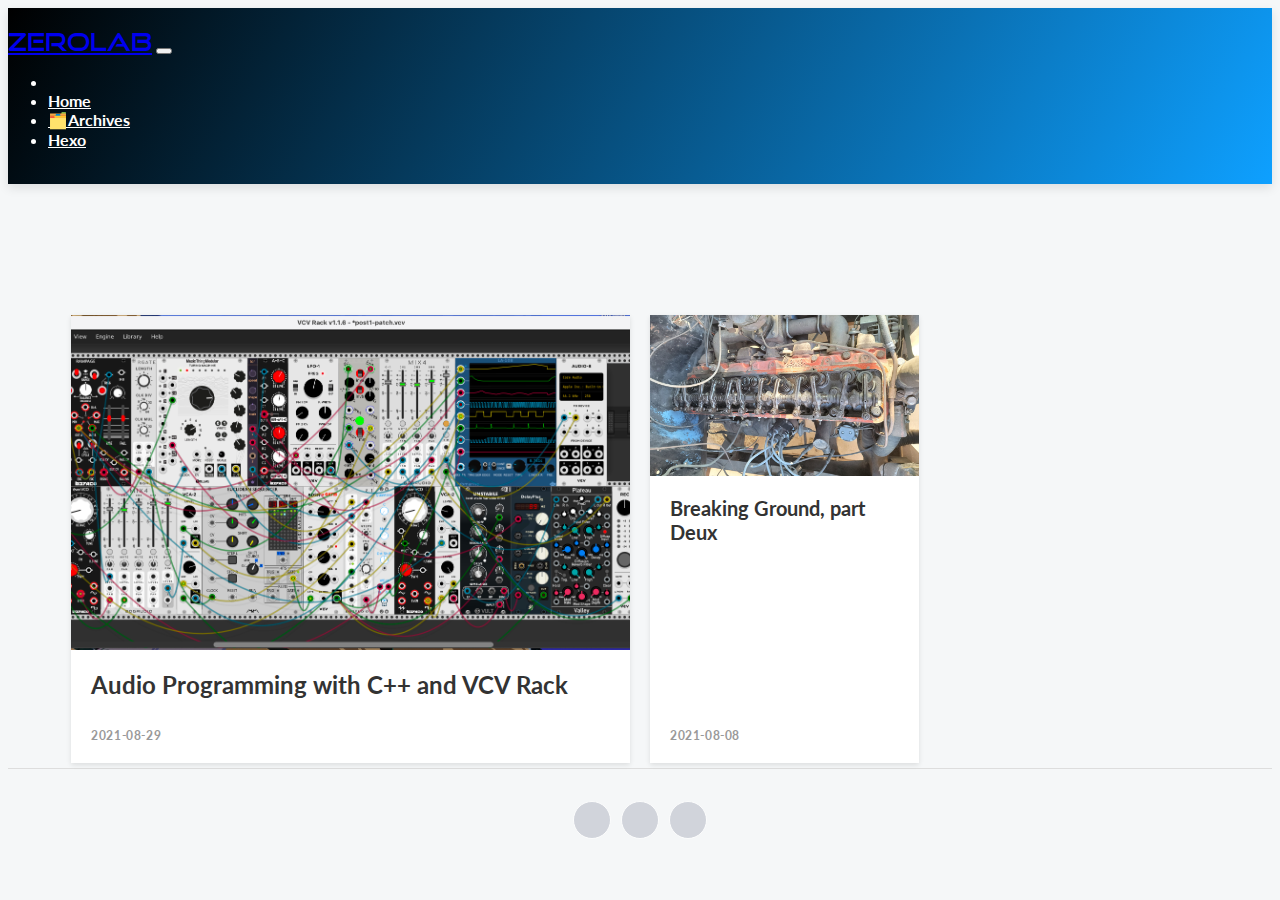
==== index.html @ dcae09c2 "commit from hexo" ====
<html>
<!-- Head tag -->
<head>
  <meta charset="UTF-8">

  
  <title>
    ZeroLab -
    
  </title>
  


  <meta name="description" content="">
  <meta name="author" content="Daniel Billotte">
  <meta property="og:title" content="ZeroLab" />
  <meta property="og:description" content="" />
  <meta property='og:site_name' content='ZeroLab' />
  <meta property="og:image" content="http://dgbillotte.com/img/default.jpg" />
  <!-- <meta name="twitter:card" content="summary" /> -->
  <!-- <meta name="twitter:description" content="" /> -->
  <!-- <meta name="twitter:title" content="ZeroLab" /> -->

  <!-- <meta name="twitter:image" content="http://dgbillotte.com/img/default.jpg" /> -->

  <script src="https://www.amcharts.com/lib/4/core.js"></script>
  <script src="https://www.amcharts.com/lib/4/charts.js"></script>
  <script src="https://www.amcharts.com/lib/4/themes/animated.js"></script>

  <link rel="stylesheet" href="https://stackpath.bootstrapcdn.com/bootstrap/4.1.3/css/bootstrap.min.css" integrity="sha384-MCw98/SFnGE8fJT3GXwEOngsV7Zt27NXFoaoApmYm81iuXoPkFOJwJ8ERdknLPMO"
    crossorigin="anonymous">
  <link rel="stylesheet" href="https://use.fontawesome.com/releases/v5.4.1/css/all.css" integrity="sha384-5sAR7xN1Nv6T6+dT2mhtzEpVJvfS3NScPQTrOxhwjIuvcA67KV2R5Jz6kr4abQsz"
    crossorigin="anonymous">
  
<link rel="stylesheet" href="/css/style.css">

  
<link rel="stylesheet" href="/css/style-zl.css">


<meta name="generator" content="Hexo 5.4.0"></head>

<body>
    <!-- Menu -->
    <nav id="navbar" class="navbar fixed-top navbar-expand-lg navbar-dark page-navbar gradient">
  <div class="container">
    <a class="navbar-brand logo" href="http://dgbillotte.com">
      ZeroLab</a>
    <button class="navbar-toggler" type="button" data-toggle="collapse" data-target="#navbarNav" aria-controls="navbarNav"
      aria-expanded="false" aria-label="Toggle navigation">
      <span class="navbar-toggler-icon"></span>
    </button>
    <div class="collapse navbar-collapse" id="navbarNav">
      <ul class="navbar-nav mx-auto">
        <li class="nav-item item">
          
        <li class="nav-item item">
          <a class="nav-link" href="/">
            Home</a>
        </li>
        
        <li class="nav-item item">
          <a class="nav-link" href="/archives">
            🗂️Archives</a>
        </li>
        
        <li class="nav-item item">
          <a class="nav-link" target="_blank" rel="noopener" href="https://hexo.io/">
            Hexo</a>
        </li>
        
        </li>
      </ul>
    </div>
  </div>
</nav>

    <main class="page main-page">
        <div class="band">
    
    

<div class="item-1">
  <a href="/2021/08/29/Audio-Programming-with-C-and-VCV-Rack/" class="post">
    <div class="thumb" style="background-image: url(/2021/08/29/Audio-Programming-with-C-and-VCV-Rack/post2-patch.jpg);"></div>
    <article>
      <h1>
        Audio Programming with C++ and VCV Rack
      </h1>
      
      <span>
        2021-08-29</span>
    </article>
  </a>
</div>
    
    

<div class="item-2">
  <a href="/2021/08/08/Breaking-Ground/" class="post">
    <div class="thumb" style="background-image: url(/2021/08/08/Breaking-Ground/235-no-valve-cover.jpg);"></div>
    <article>
      <h1>
        Breaking Ground, part Deux
      </h1>
      
      <p>
        
      </p>
      
      <span>
        2021-08-08</span>
    </article>
  </a>
</div>
    
</div>


    </main>
    <!-- Footer -->
    <footer class="page-footer">
  <div class="container">
    <div class="social-icons">
      
      <a href="https://hexo.io/" title="Hexo.io" target="_blank" rel="noopener" class="fas fa-home"></a>
      
      <a href="https://twitter.com/hexojs" title="@hexojs" target="_blank" rel="noopener" class="fab fa-twitter"></a>
      
      <a href="https://github.com/RandomAdversary/Gradient/issues" title="Report issue" target="_blank" rel="noopener" class="fas fa-bug"></a>
      
    </div>
  </div>
</footer>
    <!-- After footer scripts -->
    <script src="https://code.jquery.com/jquery-3.3.1.min.js" integrity="sha256-FgpCb/KJQlLNfOu91ta32o/NMZxltwRo8QtmkMRdAu8="
    crossorigin="anonymous"></script>
<script src="https://cdnjs.cloudflare.com/ajax/libs/popper.js/1.14.3/umd/popper.min.js" integrity="sha384-ZMP7rVo3mIykV+2+9J3UJ46jBk0WLaUAdn689aCwoqbBJiSnjAK/l8WvCWPIPm49"
    crossorigin="anonymous"></script>
<script src="https://stackpath.bootstrapcdn.com/bootstrap/4.1.3/js/bootstrap.min.js" integrity="sha384-ChfqqxuZUCnJSK3+MXmPNIyE6ZbWh2IMqE241rYiqJxyMiZ6OW/JmZQ5stwEULTy"
    crossorigin="anonymous"></script>
</body>

</html>
---- css/style.css ----
@import url('https://fonts.googleapis.com/css?family=Lato:300,400');

@font-face {
    font-family: GoodTimes;
    src: url('../font/Typodermic - GoodTimesRg-Regular.ttf') format('truetype'), url('../font/Typodermic - GoodTimesRg-Regular.otf') format('opentype');
}

body {
    font-family: 'Lato', sans-serif;
    background: #f5f7f8;
    cursor: url('../img/cursor.png'), auto;
}

a {
    cursor: url('../img/cursor_hand.png'), auto !important;
}

.logo {
    font-family: GoodTimes, Lato, sans-serif;
    text-transform: uppercase;
}
.page-navbar.navbar {
    box-shadow: 0 4px 10px rgba(0, 0, 0, 0.1);
}

.page-navbar .navbar-nav .nav-item a {
    font-weight: bold;
    /*  font-weight: bold; */
}

.nav-link:hover {
    opacity: 1;
    color: #313133;
    background-color: #313133;
}

.page-navbar.navbar-dark .navbar-nav .nav-link {
    color: #fff;
}

.page-navbar .logo {
    font-size: 1.5rem;
}

.page-navbar.fixed-top + .page {
    padding-top: 62px;
}

.gradient {
    /* background: linear-gradient(120deg, #7f70f5, #0ea0ff); */
    background: linear-gradient(120deg, #000000, #0ea0ff);
    color: #fff !important;
}

.page-footer {
    padding-top: 12px;
    border-top: 1px solid #ddd;
    text-align: center;
    padding-bottom: 20px;
    margin-top: 10px;
}

.page-footer a {
    display: inline-block;
    margin: 0px 5px;
    color: #282b2d;
    font-size: 18px;
}

.page-footer .links {
    display: inline-block;
}

.page-footer .social-icons {
    margin-top: 20px;
    margin-bottom: 16px;
}

.page-footer .social-icons a {
    font-size: 18px;
    margin: 0 3px;
    color: #ffffff;
    border: 1px solid;
    opacity: 0.75;
    border-radius: 50%;
    width: 36px;
    display: inline-block;
    height: 36px;
    text-align: center;
    background-color: #c5c9d2;
    line-height: 34px;
}

.page-footer .social-icons a:hover {
    opacity: 1;
    text-decoration: none !important;
}

@media (min-width: 576px) {
    .navbar {
        padding-top: 1.2rem;
        padding-bottom: 1.2rem;
    }
}

.band {
    width: 90%;
    max-width: 1240px;
    margin: 0 auto;
    display: grid;
    grid-template-columns: 1fr;
    grid-template-rows: auto;
    grid-gap: 20px;
    padding-top: 5%;
}

.title + .band {
    padding-top: 0%;
}

@media (min-width: 30em) {
    .band {
        grid-template-columns: 1fr 1fr;
    }
}
@media (min-width: 60em) {
    .band {
        grid-template-columns: repeat(4, 1fr);
    }
}

.post {
    background: white;
    text-decoration: none !important;
    color: #444 !important;
    box-shadow: 0 2px 5px rgba(0, 0, 0, 0.1);
    display: flex;
    flex-direction: column;
    min-height: 100%;
    position: relative;
    top: 0;
    transition: all 0.1s ease-in;
    margin-top: 5px;
}
.post:hover {
    top: -2px;
    box-shadow: 0 4px 5px rgba(0, 0, 0, 0.2);
}
.post article {
    padding: 20px;
    flex: 1;
    display: flex;
    flex-direction: column;
    justify-content: space-between;
}
.post h1 {
    font-size: 20px;
    margin: 0;
    color: #333;
}
.post p {
    flex: 1;
    line-height: 1.4;
    margin-top: 5px;
}
.post span {
    font-size: 12px;
    font-weight: bold;
    color: #999;
    text-transform: uppercase;
    letter-spacing: 0.05em;
    margin: 2em 0 0 0;
}
.post .thumb {
    padding-bottom: 60%;
    background-size: cover;
    background-position: center center;
}

@media (min-width: 60em) {
    .item-1 {
        grid-column: 1 / span 2;
    }
    .item-1 h1 {
        font-size: 24px;
    }
}

.paginationbtn {
    text-align: center;
    margin-top: 5px;
    margin-bottom: 5px;
    margin-left: 5px;
    margin-right: 5px;
}

.paginationbtn:hover {
    opacity: 0.85;
}

.blogPost {
    margin-top: 5% !important;
}

.meta {
    color: #6c757d;
    opacity: 0.8;
}

.meta a {
    padding-left: 5px;
    text-decoration: none;
    color: #6c757d;
}

.title {
    margin-top: 3% !important;
    margin-left: 5%;
}

blockquote {
    border-left: 5px solid #2e64e6;
}

blockquote > * {
    margin-left: 10px;
}

img {
    max-width: 100%;
}

.toc {
    margin-left: -50%;
}

.toc > * {
    list-style-type: ' ';
}
.toc > * > * {
    list-style-type: ' ';
}
---- css/style-zl.css ----
.h3, h3 {
    font-size: 1.75rem;
    margin-top: 2rem;
}

.h4, h4 {
    font-size: 1.5rem;
    margin-top: 1.5rem;
}

/* .bash.highlight {
    background-color: gray;
}

.bash.highlight span.line {
    color: white;
} */

pre.line-numbers {
    padding: 1em 0.25em;
    background-color: #404040;
}

pre.line-numbers code {
    color: whitesmoke;
}

pre.line-numbers span.comment {
    color: rgb(138, 240, 138);
}
pre.line-numbers span.function {
    color: rgb(224, 125, 224);
}
pre.line-numbers span.operator {
    color: rgb(255, 255, 255);
}
pre.line-numbers span.builtin {
    color: rgb(224, 125, 224);
}
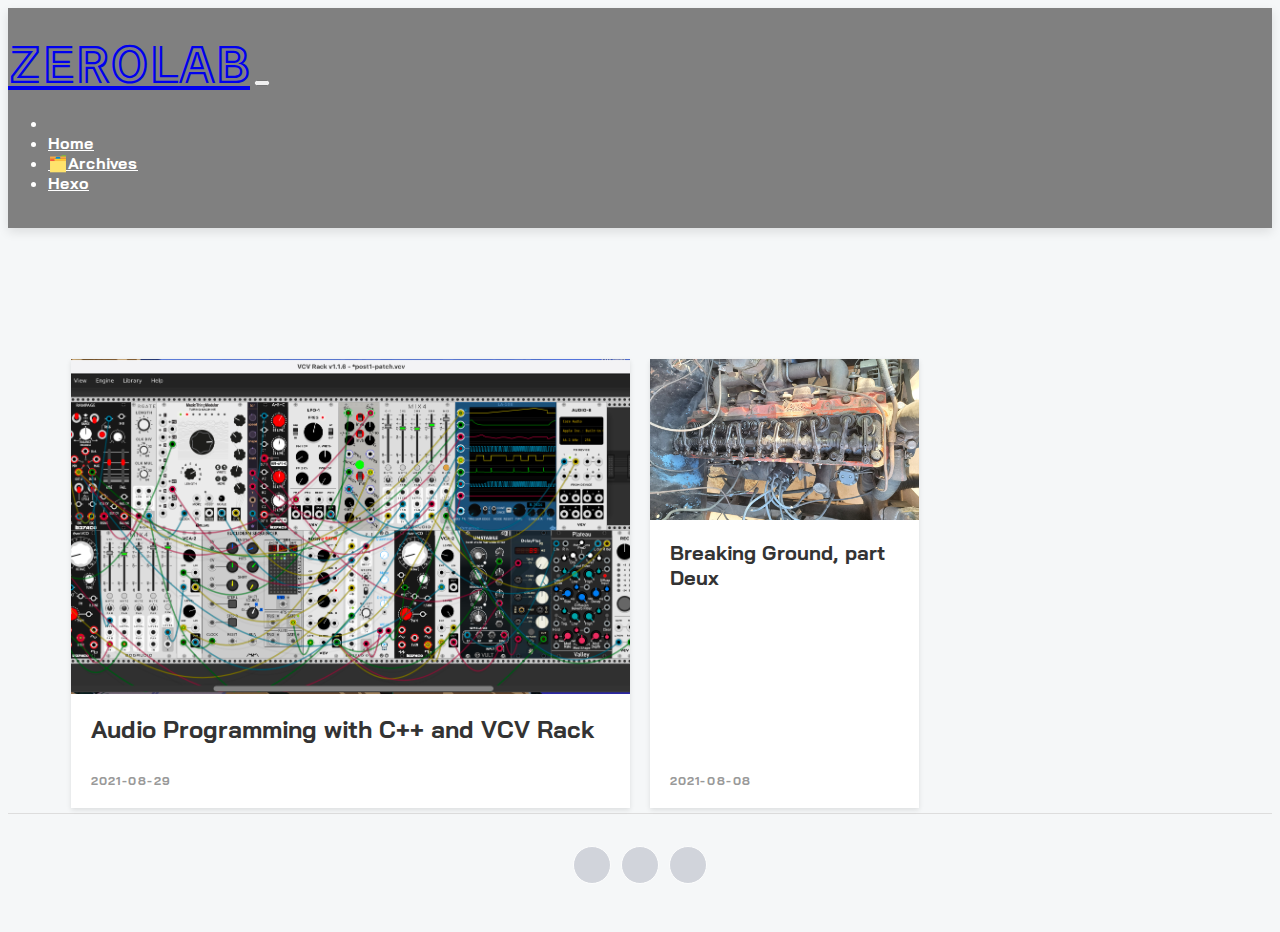
==== commit 1fea1b9b: "commit from hexo" ====
--- a/index.html
+++ b/index.html
@@ -1,4 +1,5 @@
-<html>
+<!doctype html>
+<html lang="en">
 <!-- Head tag -->
 <head>
   <meta charset="UTF-8">
@@ -10,7 +11,8 @@
   </title>
   
 
-
+  <!-- <meta name="viewport" content="width=device-width, initial-scale=1, shrink-to-fit=no"> -->
+  <meta name="viewport" content="width=device-width, initial-scale=1">
   <meta name="description" content="">
   <meta name="author" content="Daniel Billotte">
   <meta property="og:title" content="ZeroLab" />
@@ -31,6 +33,10 @@
     crossorigin="anonymous">
   <link rel="stylesheet" href="https://use.fontawesome.com/releases/v5.4.1/css/all.css" integrity="sha384-5sAR7xN1Nv6T6+dT2mhtzEpVJvfS3NScPQTrOxhwjIuvcA67KV2R5Jz6kr4abQsz"
     crossorigin="anonymous">
+    <link rel="preconnect" href="https://fonts.googleapis.com">
+<link rel="preconnect" href="https://fonts.gstatic.com" crossorigin>
+<!-- <link href="https://fonts.googleapis.com/css2?family=Bai+Jamjuree:wght@200;300;400;500&family=Gayathri:wght@100;400;700&family=Major+Mono+Display&family=Train+One&display=swap" rel="stylesheet"> -->
+<!-- <link href="https://fonts.googleapis.com/css2?family=Bai+Jamjuree:wght@200;300;400;500&family=Gayathri:wght@100;400;700&family=Major+Mono+Display&family=Train+One&display=swap" rel="stylesheet"> -->
   
 <link rel="stylesheet" href="/css/style.css">
 
--- a/css/style.css
+++ b/css/style.css
@@ -1,12 +1,17 @@
 @import url('https://fonts.googleapis.com/css?family=Lato:300,400');
 
-@font-face {
+
+@import url('https://fonts.googleapis.com/css2?family=Barrio&family=Major+Mono+Display&family=Train+One&family=Zen+Tokyo+Zoo&display=swap');
+@import url('https://fonts.googleapis.com/css2?family=Bai+Jamjuree:wght@200;300;400;500&family=Gayathri:wght@100;400;700&display=swap');
+
+/* @font-face {
     font-family: GoodTimes;
     src: url('../font/Typodermic - GoodTimesRg-Regular.ttf') format('truetype'), url('../font/Typodermic - GoodTimesRg-Regular.otf') format('opentype');
-}
+} */
 
 body {
-    font-family: 'Lato', sans-serif;
+    /* font-family: 'Lato', sans-serif; */
+    font-family: 'Bai Jamjuree', sans-serif;
     background: #f5f7f8;
     cursor: url('../img/cursor.png'), auto;
 }
@@ -16,7 +21,8 @@
 }
 
 .logo {
-    font-family: GoodTimes, Lato, sans-serif;
+    /* font-family: GoodTimes, Lato, sans-serif; */
+    font-family: 'Train One';
     text-transform: uppercase;
 }
 .page-navbar.navbar {
@@ -39,7 +45,7 @@
 }
 
 .page-navbar .logo {
-    font-size: 1.5rem;
+    font-size: 3rem;
 }
 
 .page-navbar.fixed-top + .page {
@@ -48,7 +54,8 @@
 
 .gradient {
     /* background: linear-gradient(120deg, #7f70f5, #0ea0ff); */
-    background: linear-gradient(120deg, #000000, #0ea0ff);
+    /* background: linear-gradient(120deg, #000000, #0ea0ff); */
+    background: gray;
     color: #fff !important;
 }
 
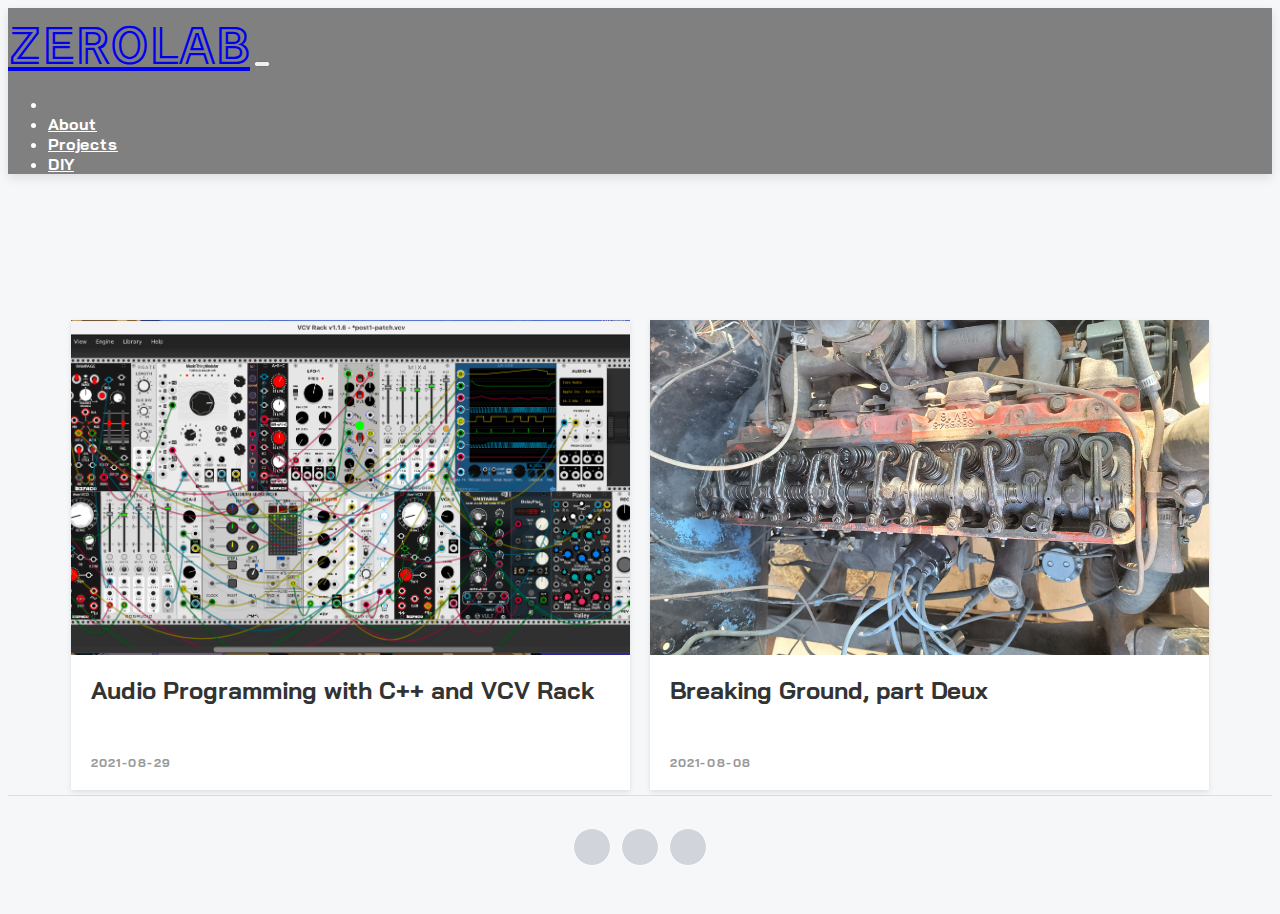
==== commit 978362a5: "commit from hexo" ====
--- a/index.html
+++ b/index.html
@@ -61,18 +61,18 @@
         <li class="nav-item item">
           
         <li class="nav-item item">
-          <a class="nav-link" href="/">
-            Home</a>
+          <a class="nav-link" href="/about">
+            About</a>
         </li>
         
         <li class="nav-item item">
-          <a class="nav-link" href="/archives">
-            🗂️Archives</a>
+          <a class="nav-link" href="/projects">
+            Projects</a>
         </li>
         
         <li class="nav-item item">
-          <a class="nav-link" target="_blank" rel="noopener" href="https://hexo.io/">
-            Hexo</a>
+          <a class="nav-link" href="/diy">
+            DIY</a>
         </li>
         
         </li>
--- a/css/style.css
+++ b/css/style.css
@@ -27,6 +27,11 @@
 }
 .page-navbar.navbar {
     box-shadow: 0 4px 10px rgba(0, 0, 0, 0.1);
+}
+
+.navbar-nav {
+    /* margin-left: 0!important; */
+    margin-right: 0!important;
 }
 
 .page-navbar .navbar-nav .nav-item a {
@@ -105,8 +110,8 @@
 
 @media (min-width: 576px) {
     .navbar {
-        padding-top: 1.2rem;
-        padding-bottom: 1.2rem;
+        /* padding-top: 1.2rem;
+        padding-bottom: 1.2rem; */
     }
 }
 
@@ -191,7 +196,15 @@
     .item-1 h1 {
         font-size: 24px;
     }
-}
+    .item-2 {
+        grid-column: 3 / span 2;
+    }
+    .item-2 h1 {
+        font-size: 24px;
+    }    
+}
+
+
 
 .paginationbtn {
     text-align: center;
@@ -208,7 +221,12 @@
 .blogPost {
     margin-top: 5% !important;
 }
-
+@media (min-width: 576px) {
+    .blogPost > .row > div {
+        flex: 0 0 100%;
+        max-width: 100%;
+    }
+}
 .meta {
     color: #6c757d;
     opacity: 0.8;
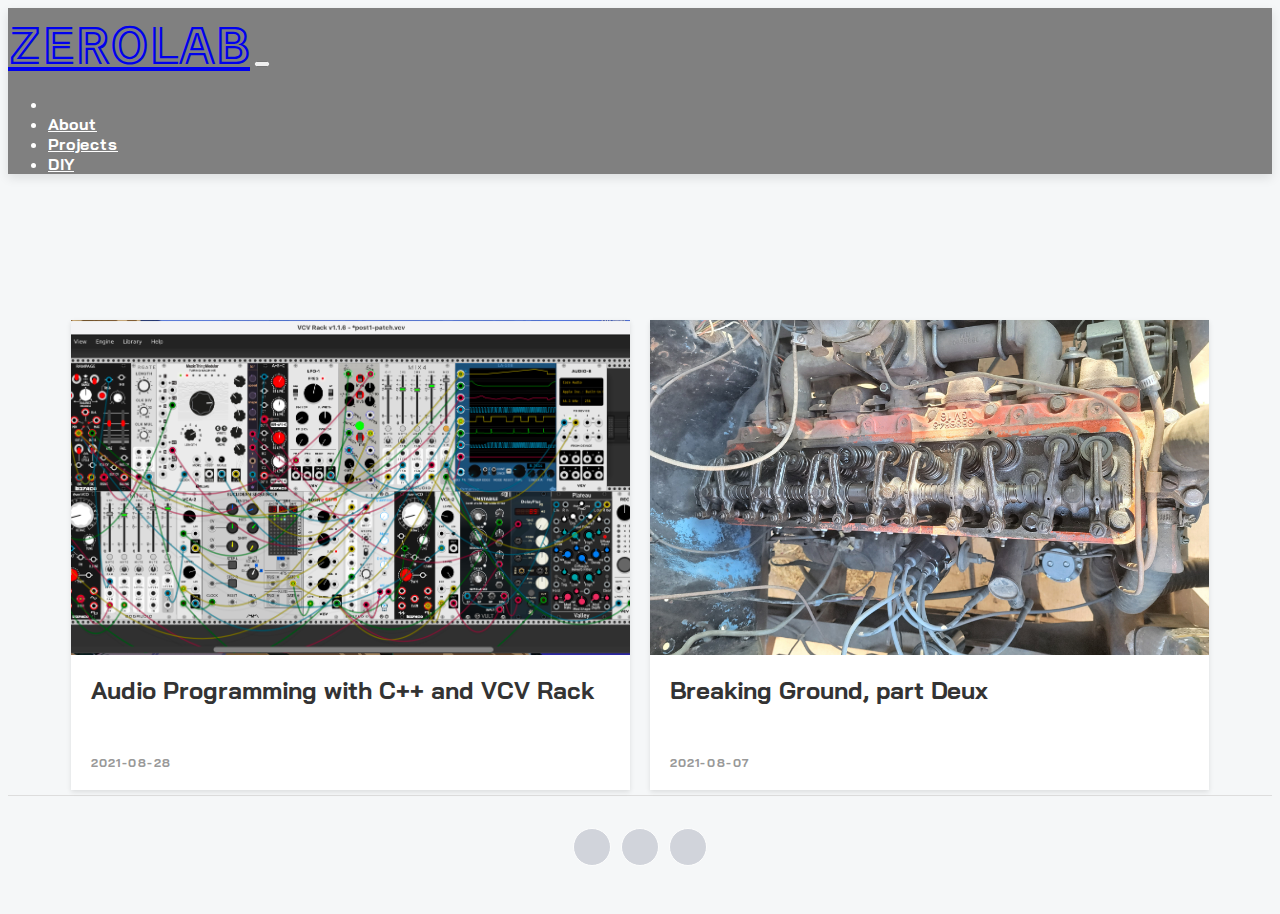
==== commit 53608df8: "commit from hexo" ====
--- a/index.html
+++ b/index.html
@@ -87,7 +87,7 @@
     
 
 <div class="item-1">
-  <a href="/2021/08/29/Audio-Programming-with-C-and-VCV-Rack/" class="post">
+  <a href="/2021/08/28/Audio-Programming-with-C-and-VCV-Rack/" class="post">
     <div class="thumb" style="background-image: url(/2021/08/29/Audio-Programming-with-C-and-VCV-Rack/post2-patch.jpg);"></div>
     <article>
       <h1>
@@ -95,7 +95,7 @@
       </h1>
       
       <span>
-        2021-08-29</span>
+        2021-08-28</span>
     </article>
   </a>
 </div>
@@ -103,7 +103,7 @@
     
 
 <div class="item-2">
-  <a href="/2021/08/08/Breaking-Ground/" class="post">
+  <a href="/2021/08/07/Breaking-Ground/" class="post">
     <div class="thumb" style="background-image: url(/2021/08/08/Breaking-Ground/235-no-valve-cover.jpg);"></div>
     <article>
       <h1>
@@ -115,7 +115,7 @@
       </p>
       
       <span>
-        2021-08-08</span>
+        2021-08-07</span>
     </article>
   </a>
 </div>
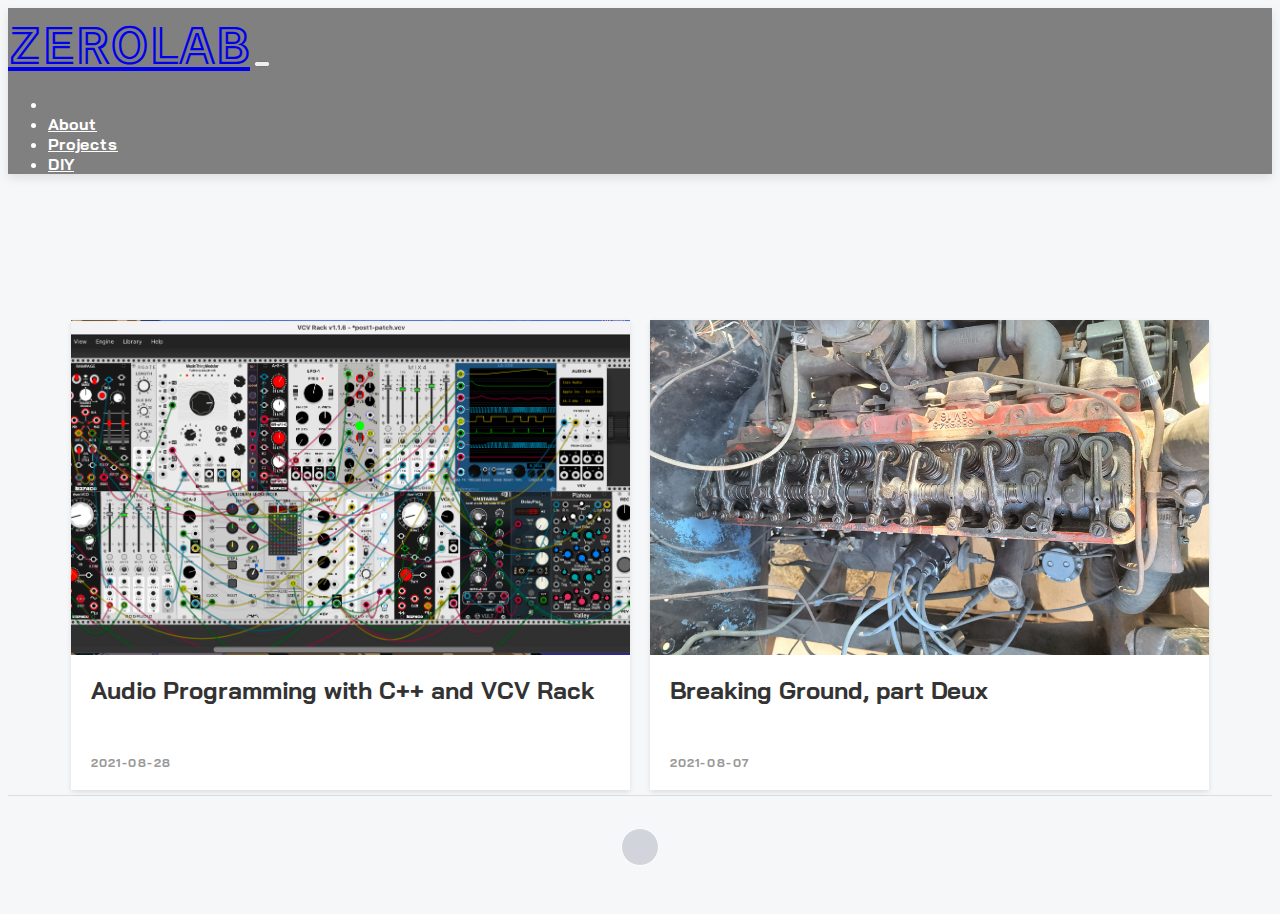
==== commit 93ebde2c: "commit from hexo" ====
--- a/index.html
+++ b/index.html
@@ -2,6 +2,15 @@
 <html lang="en">
 <!-- Head tag -->
 <head>
+  <!-- Global site tag (gtag.js) - Google Analytics -->
+  <script async src="https://www.googletagmanager.com/gtag/js?id=UA-75043922-1"></script>
+  <script>
+    window.dataLayer = window.dataLayer || [];
+    function gtag(){dataLayer.push(arguments);}
+    gtag('js', new Date());
+
+    gtag('config', 'UA-75043922-1');
+  </script>
   <meta charset="UTF-8">
 
   
@@ -88,7 +97,7 @@
 
 <div class="item-1">
   <a href="/2021/08/28/Audio-Programming-with-C-and-VCV-Rack/" class="post">
-    <div class="thumb" style="background-image: url(/2021/08/29/Audio-Programming-with-C-and-VCV-Rack/post2-patch.jpg);"></div>
+    <div class="thumb" style="background-image: url(/2021/08/28/Audio-Programming-with-C-and-VCV-Rack/post2-patch.jpg);"></div>
     <article>
       <h1>
         Audio Programming with C++ and VCV Rack
@@ -104,7 +113,7 @@
 
 <div class="item-2">
   <a href="/2021/08/07/Breaking-Ground/" class="post">
-    <div class="thumb" style="background-image: url(/2021/08/08/Breaking-Ground/235-no-valve-cover.jpg);"></div>
+    <div class="thumb" style="background-image: url(/2021/08/07/Breaking-Ground/235-no-valve-cover.jpg);"></div>
     <article>
       <h1>
         Breaking Ground, part Deux
@@ -129,11 +138,7 @@
   <div class="container">
     <div class="social-icons">
       
-      <a href="https://hexo.io/" title="Hexo.io" target="_blank" rel="noopener" class="fas fa-home"></a>
-      
-      <a href="https://twitter.com/hexojs" title="@hexojs" target="_blank" rel="noopener" class="fab fa-twitter"></a>
-      
-      <a href="https://github.com/RandomAdversary/Gradient/issues" title="Report issue" target="_blank" rel="noopener" class="fas fa-bug"></a>
+      <a href="https://hexo.io/" title="Built with Hexo.io" target="_blank" rel="noopener" class="fas fa-flask"></a>
       
     </div>
   </div>
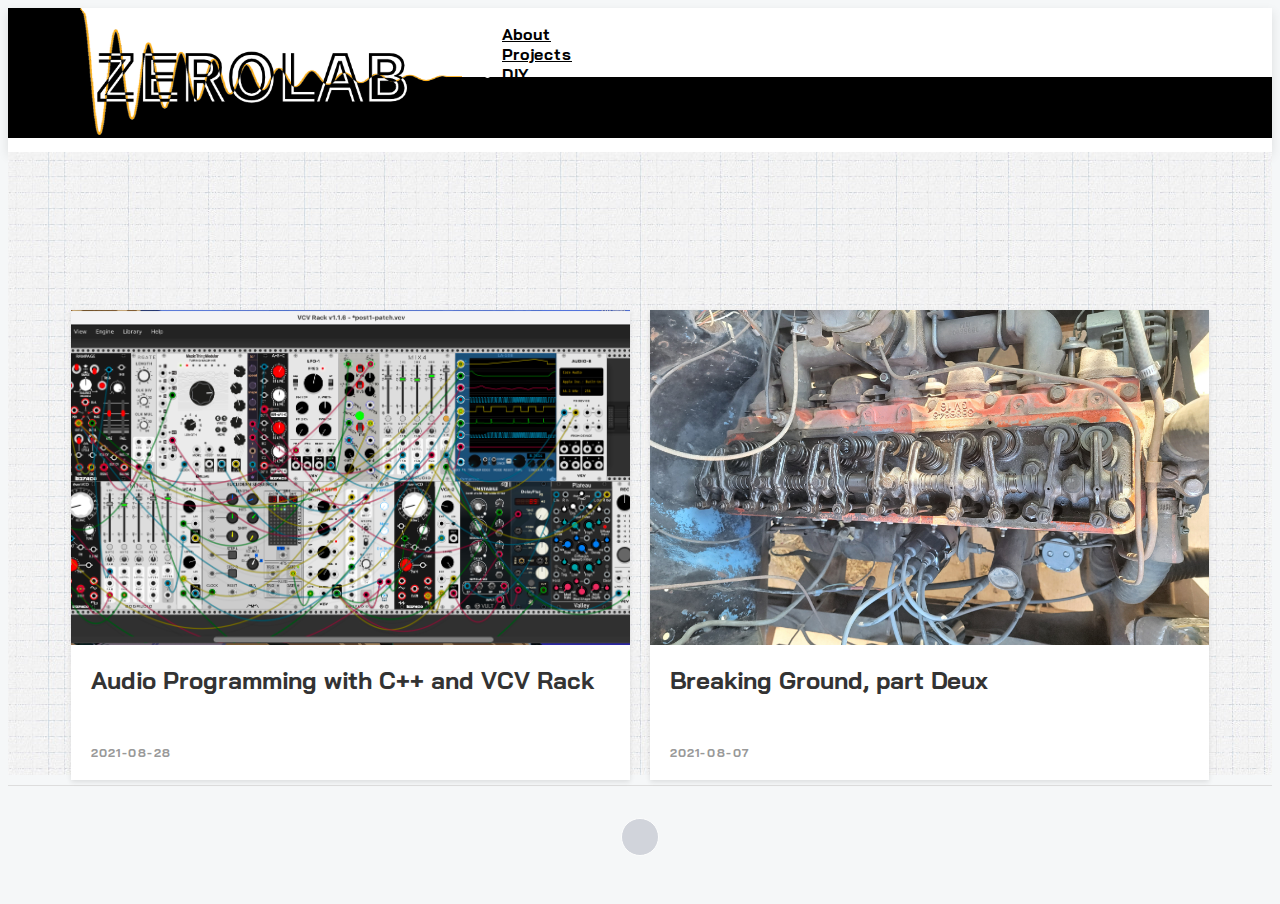
==== commit c598c9f1: "commit from hexo" ====
--- a/index.html
+++ b/index.html
@@ -57,38 +57,88 @@
 
 <body>
     <!-- Menu -->
-    <nav id="navbar" class="navbar fixed-top navbar-expand-lg navbar-dark page-navbar gradient">
-  <div class="container">
-    <a class="navbar-brand logo" href="http://dgbillotte.com">
-      ZeroLab</a>
-    <button class="navbar-toggler" type="button" data-toggle="collapse" data-target="#navbarNav" aria-controls="navbarNav"
-      aria-expanded="false" aria-label="Toggle navigation">
-      <span class="navbar-toggler-icon"></span>
-    </button>
-    <div class="collapse navbar-collapse" id="navbarNav">
+    <style>
+  .navbar {
+    padding: 0;
+  }
+  
+  .zl-header {
+    display: flex;
+    justify-content: space-between;
+    flex-direction: row;
+    padding: 0;
+    background-image: url("/img/bw-expando.png");
+    background-size: 5px 130px;
+  }
+
+  .zl-spacer-block {
+    flex-grow: 0;
+    width: 4em;
+    height: 130px;
+    background: black; 
+  }
+  
+  .zl-logo-block {
+    flex-grow: 0;
+  }
+  
+  .zl-logo-block .logo {
+    margin: 0;
+    padding: 0;
+  }
+  .zl-logo-block .logo img {
+    height: 130px;
+  }
+
+  .zl-menu-block {
+    flex-grow: 1;
+    align-self: flex-start;
+    margin-right: 4em;
+  }
+  
+  .page-navbar.navbar-dark .navbar-nav .nav-link {
+    color: #000;
+  }
+  
+  .navbar-nav {
+    justify-content: flex-end;
+  }
+  
+  /* To offset the main content down. Fix this */
+  .page-navbar.fixed-top + .page {
+    padding-top: 90px;
+  }
+
+</style>
+
+<nav id="navbar" class="navbar fixed-top navbar-expand-lg navbar-dark page-navbar gradient">
+
+  <div class="zl-header container-fluid">
+    <div class="zl-spacer-block">&nbsp;</div>
+    <div class="zl-logo-block"><a class="navbar-brand logo" href="http://dgbillotte.com"><img src="/img/zerolab-logo-bwo.png"></a></div>
+    
+    <div class="zl-menu-block">
+      <!-- <div class="collapse navbar-collapse" id="navbarNav"></div> -->
       <ul class="navbar-nav mx-auto">
+        
         <li class="nav-item item">
-          
+          <a class="nav-link" href="/about">About</a>
+        </li>
+        
         <li class="nav-item item">
-          <a class="nav-link" href="/about">
-            About</a>
+          <a class="nav-link" href="/projects">Projects</a>
         </li>
         
         <li class="nav-item item">
-          <a class="nav-link" href="/projects">
-            Projects</a>
+          <a class="nav-link" href="/diy">DIY</a>
         </li>
         
-        <li class="nav-item item">
-          <a class="nav-link" href="/diy">
-            DIY</a>
-        </li>
-        
-        </li>
       </ul>
     </div>
   </div>
+
 </nav>
+
 
     <main class="page main-page">
         <div class="band">
--- a/css/style.css
+++ b/css/style.css
@@ -13,11 +13,11 @@
     /* font-family: 'Lato', sans-serif; */
     font-family: 'Bai Jamjuree', sans-serif;
     background: #f5f7f8;
-    cursor: url('../img/cursor.png'), auto;
+    /* cursor: url('../img/cursor.png'), auto; */
 }
 
 a {
-    cursor: url('../img/cursor_hand.png'), auto !important;
+    /* cursor: url('../img/cursor_hand.png'), auto !important; */
 }
 
 .logo {
--- a/css/style-zl.css
+++ b/css/style-zl.css
@@ -6,6 +6,10 @@
 .h4, h4 {
     font-size: 1.5rem;
     margin-top: 1.5rem;
+}
+
+main {
+    background-image: url("/img/worn-graph-paper-background.jpg")
 }
 
 /* .bash.highlight {
